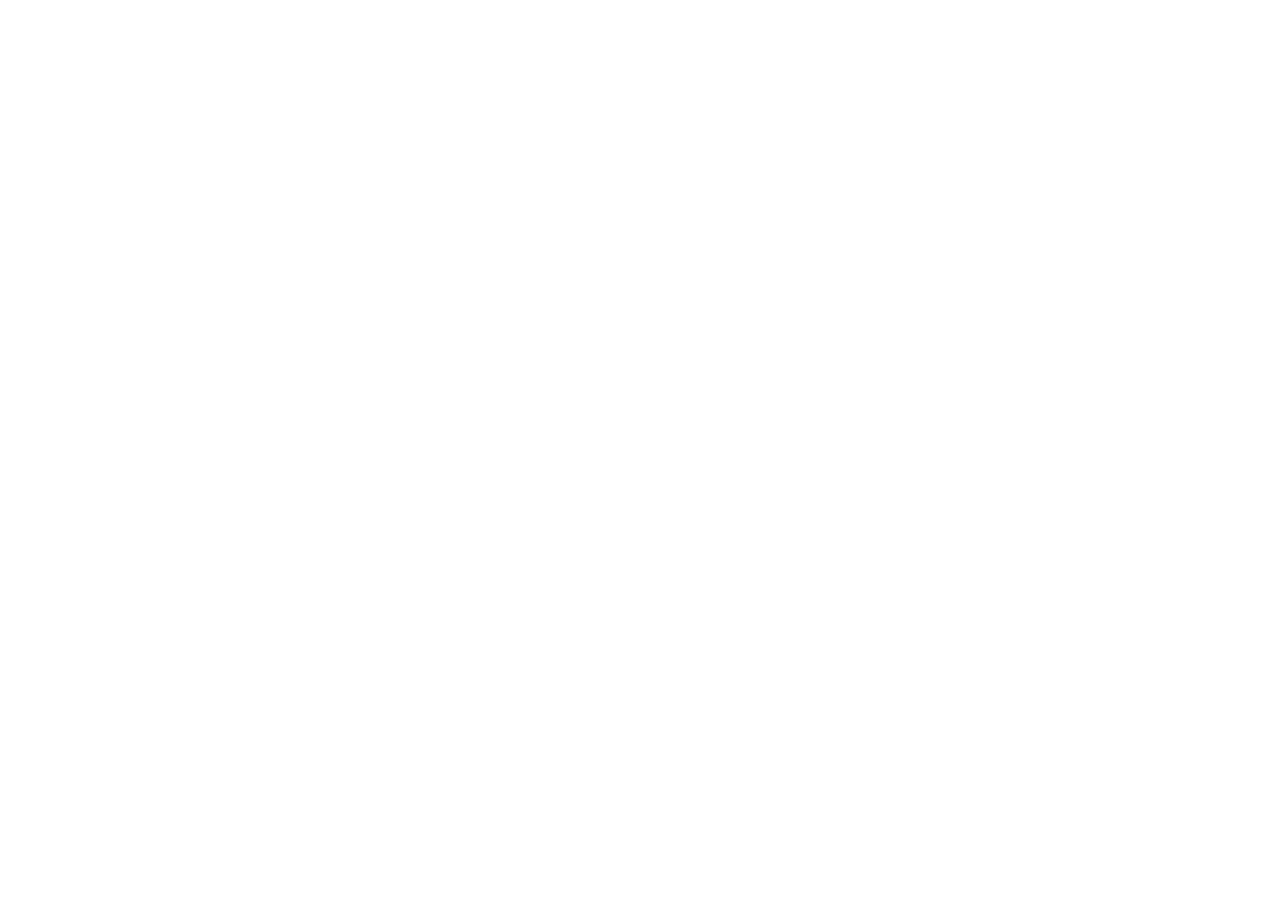
==== index.html @ 15a31ddc "carico cartella img+ html e css vuoti" ====
<!DOCTYPE html>
<html lang="en" dir="ltr">
  <head>
    <meta charset="utf-8">
    <title>Catalogo E-commerce</title>
     <meta name="description" content="Compra i migliori prodotti">
     <link rel="stylesheet" href="css/style.css" type="text/css">
  </head>
  <body>


  </body>
</html>
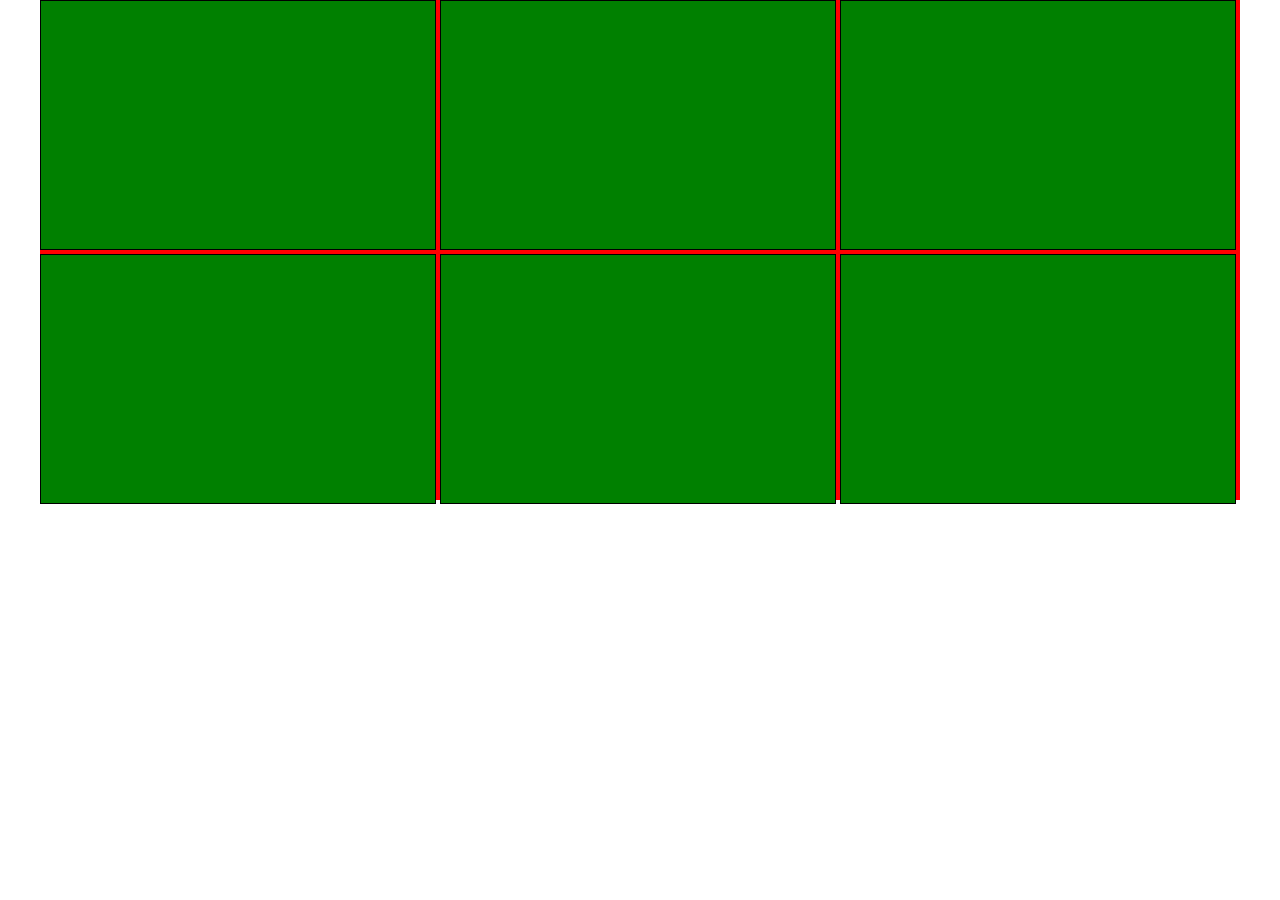
==== commit dd3d3fdf: "creato layout base con colori random senza contenuti" ====
--- a/index.html
+++ b/index.html
@@ -7,7 +7,37 @@
      <link rel="stylesheet" href="css/style.css" type="text/css">
   </head>
   <body>
+    <!-- creo layout con container contenente due righe -->
+   <div class="container">
+     <!-- apro prima riga -->
+    <div class="row">
+      <!-- creo tre item -->
+     <div class="item">
 
+     </div>
+     <div class="item">
 
+     </div>
+     <div class="item">
+
+     </div>
+    </div>
+    <!-- chiudo prima riga -->
+    <!-- apro seconda riga copincollando la prima -->
+    <div class="row">
+      <div class="item">
+
+      </div>
+      <div class="item">
+
+      </div>
+      <div class="item">
+
+      </div>
+
+    </div>
+    <!-- chiudo seconda riga -->
+   </div>
+   <!-- chiudo container -->
   </body>
 </html>
--- a/css/style.css
+++ b/css/style.css
@@ -0,0 +1,19 @@
+*{
+  padding:0;
+  margin:0 auto;
+  box-sizing: border-box;
+}
+
+.container{
+  width:1200px;
+  height:500px;
+  background-color: red;
+}
+
+.item{
+  width:33%;
+  height:250px;
+  background-color: green;
+  display:inline-block;
+  border:1px solid black;
+}
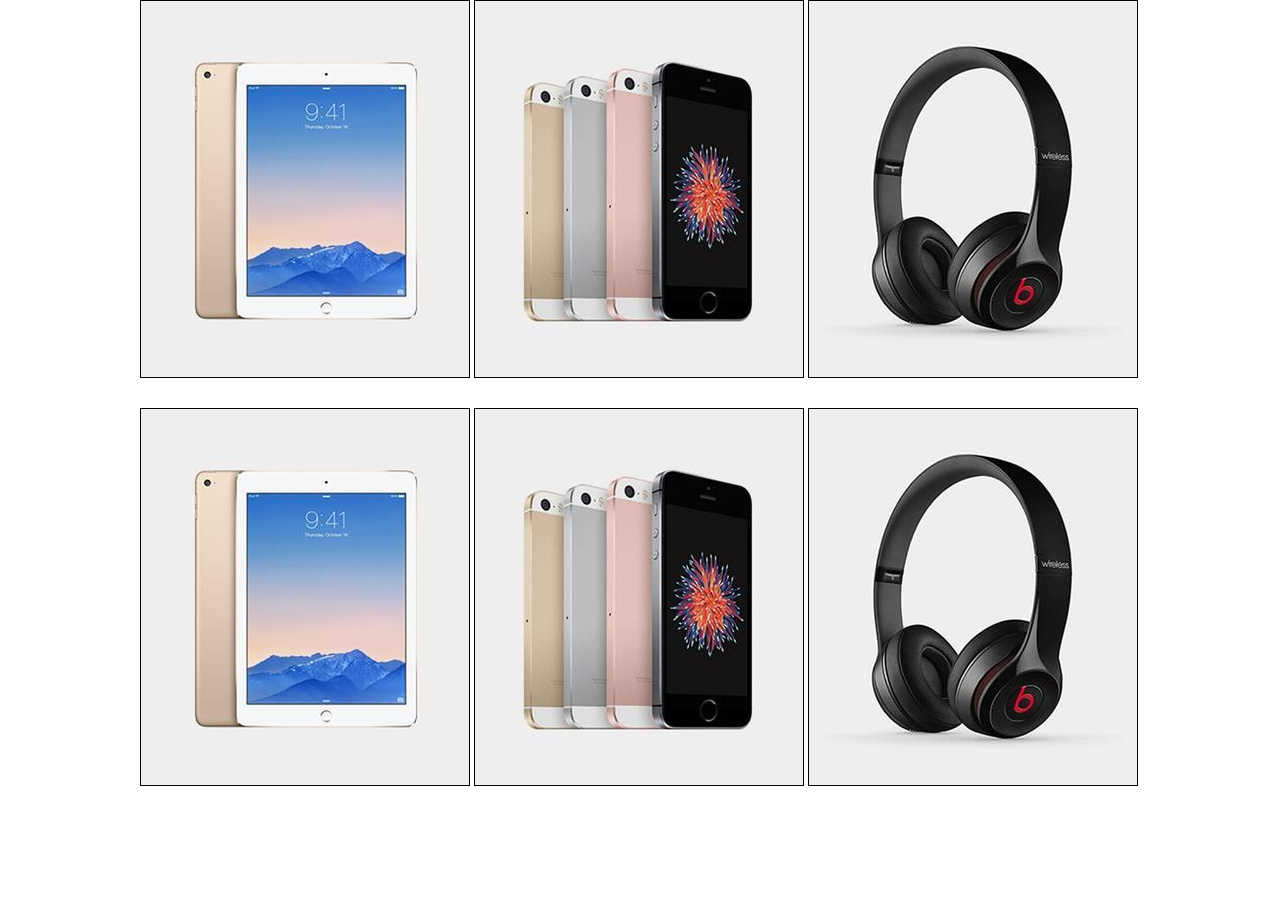
==== commit 6c4a08a8: "ho tolto le altezze e inserito le immagini" ====
--- a/index.html
+++ b/index.html
@@ -13,26 +13,27 @@
     <div class="row">
       <!-- creo tre item -->
      <div class="item">
+       <img src="img/pd1.jpg" alt="foto di ipad">
 
      </div>
      <div class="item">
-
+       <img src="img/pd2.jpg" alt="foto di iphones">
      </div>
      <div class="item">
-
+       <img src="img/pd3.jpg" alt="foto di cuffie">
      </div>
     </div>
     <!-- chiudo prima riga -->
     <!-- apro seconda riga copincollando la prima -->
     <div class="row">
       <div class="item">
-
+       <img src="img/pd1.jpg" alt="foto di ipad">
       </div>
       <div class="item">
-
+       <img src="img/pd2.jpg" alt="foto di iphones">
       </div>
       <div class="item">
-
+       <img src="img/pd3.jpg" alt="foto di cuffie">
       </div>
 
     </div>
--- a/css/style.css
+++ b/css/style.css
@@ -5,15 +5,17 @@
 }
 
 .container{
-  width:1200px;
-  height:500px;
-  background-color: red;
+  width:1000px;
+  background-color: #fff;
 }
-
+.row{
+  width:100%;
+  margin-bottom: 30px;
+}
 .item{
+  text-align: center;
   width:33%;
-  height:250px;
-  background-color: green;
+  background-color: #eee;
   display:inline-block;
   border:1px solid black;
 }
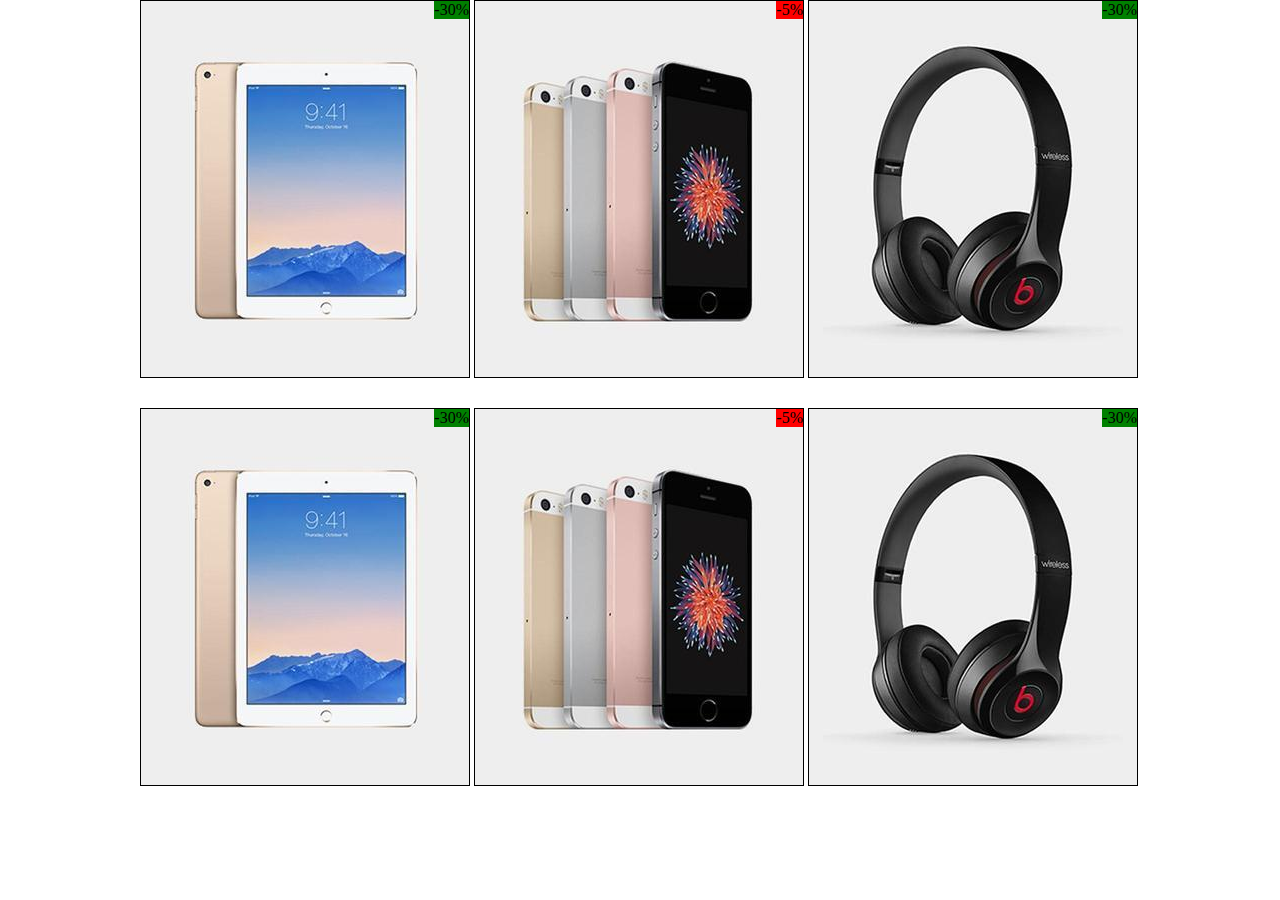
==== commit 365ec64d: "ho inserito gli sconti" ====
--- a/index.html
+++ b/index.html
@@ -14,13 +14,15 @@
       <!-- creo tre item -->
      <div class="item">
        <img src="img/pd1.jpg" alt="foto di ipad">
-
+       <span class="sconto">-30%</span>
      </div>
      <div class="item">
        <img src="img/pd2.jpg" alt="foto di iphones">
+       <span class="sconto poco">-5%</span>
      </div>
      <div class="item">
        <img src="img/pd3.jpg" alt="foto di cuffie">
+       <span class="sconto">-30%</span>
      </div>
     </div>
     <!-- chiudo prima riga -->
@@ -28,12 +30,15 @@
     <div class="row">
       <div class="item">
        <img src="img/pd1.jpg" alt="foto di ipad">
+       <span class="sconto">-30%</span>
       </div>
       <div class="item">
        <img src="img/pd2.jpg" alt="foto di iphones">
+       <span class="sconto poco">-5%</span>
       </div>
       <div class="item">
        <img src="img/pd3.jpg" alt="foto di cuffie">
+        <span class="sconto">-30%</span>
       </div>
 
     </div>
--- a/css/style.css
+++ b/css/style.css
@@ -12,10 +12,21 @@
   width:100%;
   margin-bottom: 30px;
 }
-.item{
+.item{position:relative;
   text-align: center;
   width:33%;
   background-color: #eee;
   display:inline-block;
   border:1px solid black;
 }
+
+.sconto{
+position:absolute;
+top:0;
+right:0;
+background-color:green;
+}
+
+.sconto.poco{
+  background-color:red;
+}
